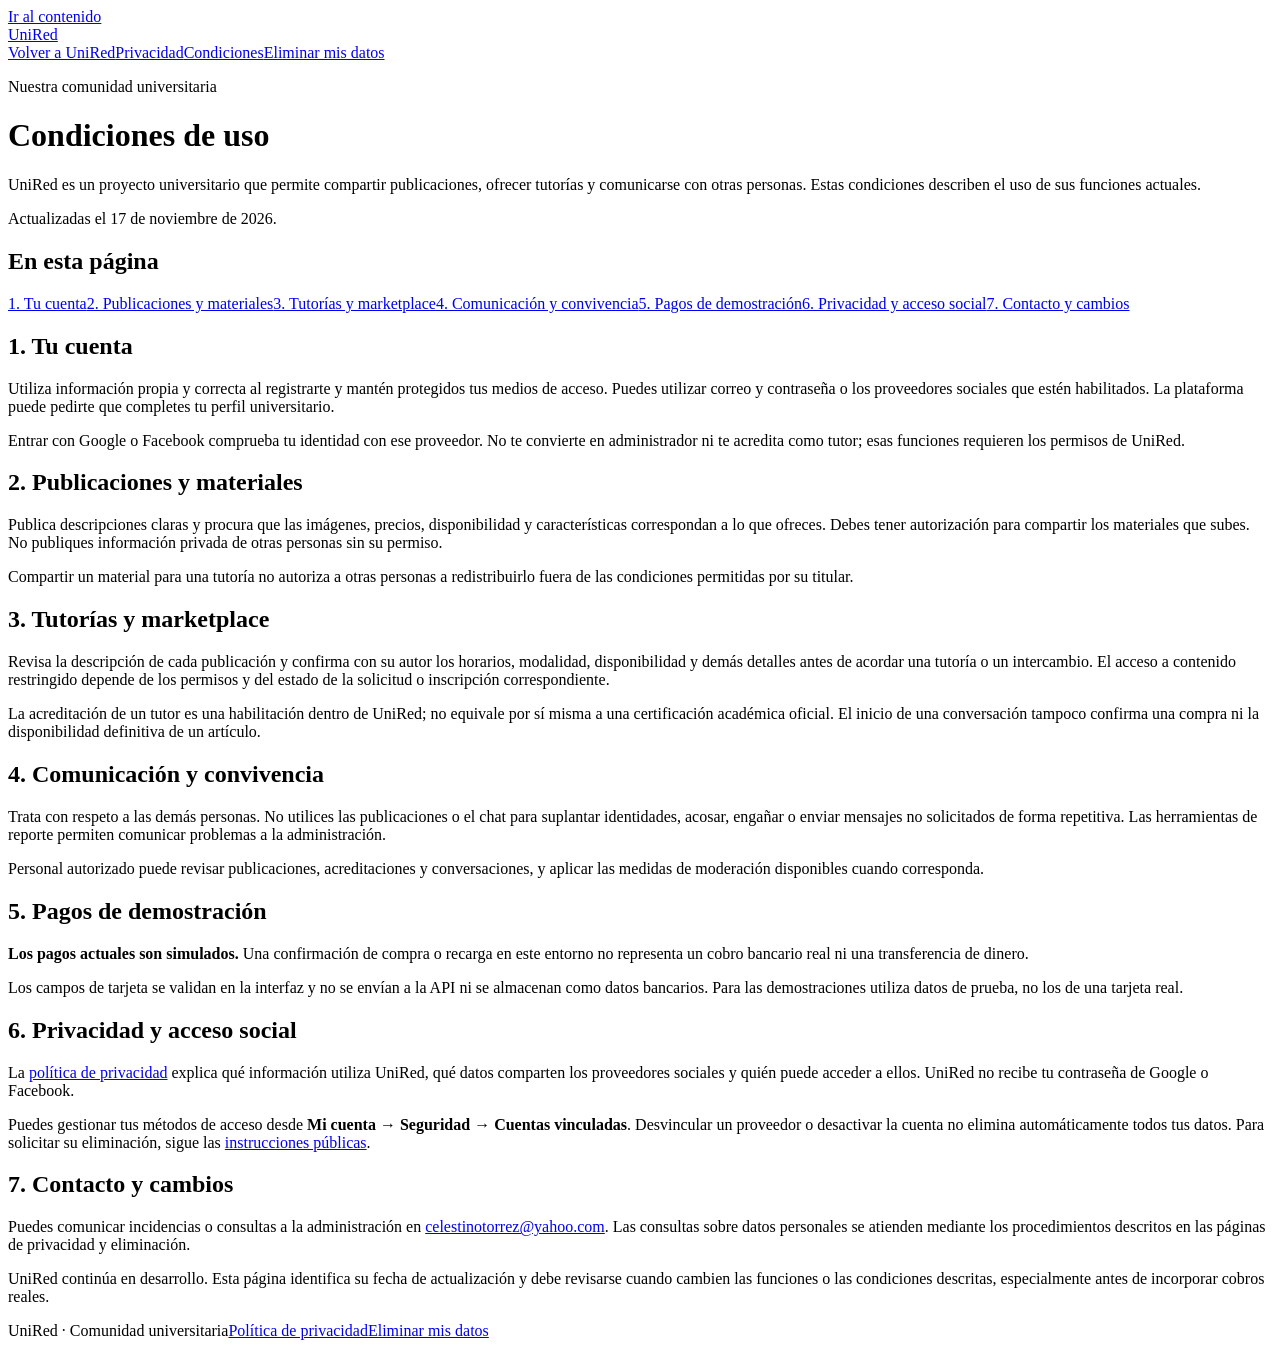
==== web/condiciones.html @ 5305efc9 "Publicar condiciones de uso de UniRed" ====
<!doctype html>
<html lang="es">
  <head>
    <meta charset="utf-8" />
    <meta name="viewport" content="width=device-width, initial-scale=1" />
    <meta
      name="description"
      content="Condiciones de uso de UniRed: cuentas, acceso con Google, tutorías, marketplace, comunicaciones y pagos de demostración."
    />
    <title>Condiciones de uso · UniRed</title>
    <link rel="icon" href="/favicon.png" />
    <link rel="stylesheet" href="/legal.css" />
  </head>
  <body>
    <a class="skip" href="#contenido">Ir al contenido</a>
    <header class="header">
      <div class="header-inner">
        <a class="brand" href="/#/home" aria-label="UniRed, ir al inicio"
          >Uni<span>Red</span></a
        >
        <nav aria-label="Navegación">
          <a href="/#/home">Volver a UniRed</a
          ><a href="/privacidad.html">Privacidad</a
          ><a href="/condiciones.html" aria-current="page">Condiciones</a
          ><a href="/eliminacion-datos.html">Eliminar mis datos</a>
        </nav>
      </div>
    </header>
    <main class="container" id="contenido">
      <p class="eyebrow">Nuestra comunidad universitaria</p>
      <h1>Condiciones de uso</h1>
      <p class="lead">
        UniRed es un proyecto universitario que permite compartir publicaciones,
        ofrecer tutorías y comunicarse con otras personas. Estas condiciones
        describen el uso de sus funciones actuales.
      </p>
      <p class="updated">Actualizadas el 17 de noviembre de 2026.</p>
      <div class="layout">
        <nav class="contents" aria-label="En esta página">
          <h2>En esta página</h2>
          <a href="#cuenta">1. Tu cuenta</a
          ><a href="#contenido-publicado">2. Publicaciones y materiales</a
          ><a href="#tutorias-market">3. Tutorías y marketplace</a
          ><a href="#convivencia">4. Comunicación y convivencia</a
          ><a href="#pagos">5. Pagos de demostración</a
          ><a href="#privacidad">6. Privacidad y acceso social</a
          ><a href="#contacto">7. Contacto y cambios</a>
        </nav>
        <div class="content">
          <section id="cuenta">
            <h2>1. Tu cuenta</h2>
            <p>
              Utiliza información propia y correcta al registrarte y mantén
              protegidos tus medios de acceso. Puedes utilizar correo y
              contraseña o los proveedores sociales que estén habilitados.
              La plataforma puede pedirte que completes tu perfil universitario.
            </p>
            <p>
              Entrar con Google o Facebook comprueba tu identidad con ese
              proveedor. No te convierte en administrador ni te acredita como
              tutor; esas funciones requieren los permisos de UniRed.
            </p>
          </section>
          <section id="contenido-publicado">
            <h2>2. Publicaciones y materiales</h2>
            <p>
              Publica descripciones claras y procura que las imágenes, precios,
              disponibilidad y características correspondan a lo que ofreces.
              Debes tener autorización para compartir los materiales que subes.
              No publiques información privada de otras personas sin su permiso.
            </p>
            <p>
              Compartir un material para una tutoría no autoriza a otras personas
              a redistribuirlo fuera de las condiciones permitidas por su titular.
            </p>
          </section>
          <section id="tutorias-market">
            <h2>3. Tutorías y marketplace</h2>
            <p>
              Revisa la descripción de cada publicación y confirma con su autor
              los horarios, modalidad, disponibilidad y demás detalles antes de
              acordar una tutoría o un intercambio. El acceso a contenido
              restringido depende de los permisos y del estado de la solicitud
              o inscripción correspondiente.
            </p>
            <p>
              La acreditación de un tutor es una habilitación dentro de UniRed;
              no equivale por sí misma a una certificación académica oficial.
              El inicio de una conversación tampoco confirma una compra ni la
              disponibilidad definitiva de un artículo.
            </p>
          </section>
          <section id="convivencia">
            <h2>4. Comunicación y convivencia</h2>
            <p>
              Trata con respeto a las demás personas. No utilices las
              publicaciones o el chat para suplantar identidades, acosar,
              engañar o enviar mensajes no solicitados de forma repetitiva.
              Las herramientas de reporte permiten comunicar problemas a la
              administración.
            </p>
            <p>
              Personal autorizado puede revisar publicaciones, acreditaciones y
              conversaciones, y aplicar las medidas de moderación disponibles
              cuando corresponda.
            </p>
          </section>
          <section id="pagos">
            <h2>5. Pagos de demostración</h2>
            <div class="notice warm">
              <p>
                <strong>Los pagos actuales son simulados.</strong> Una
                confirmación de compra o recarga en este entorno no representa
                un cobro bancario real ni una transferencia de dinero.
              </p>
            </div>
            <p>
              Los campos de tarjeta se validan en la interfaz y no se envían a
              la API ni se almacenan como datos bancarios. Para las
              demostraciones utiliza datos de prueba, no los de una tarjeta real.
            </p>
          </section>
          <section id="privacidad">
            <h2>6. Privacidad y acceso social</h2>
            <p>
              La <a href="/privacidad.html">política de privacidad</a> explica
              qué información utiliza UniRed, qué datos comparten los
              proveedores sociales y quién puede acceder a ellos. UniRed no
              recibe tu contraseña de Google o Facebook.
            </p>
            <p>
              Puedes gestionar tus métodos de acceso desde
              <strong>Mi cuenta → Seguridad → Cuentas vinculadas</strong>.
              Desvincular un proveedor o desactivar la cuenta no elimina
              automáticamente todos tus datos. Para solicitar su eliminación,
              sigue las <a href="/eliminacion-datos.html">instrucciones públicas</a>.
            </p>
          </section>
          <section id="contacto">
            <h2>7. Contacto y cambios</h2>
            <p>
              Puedes comunicar incidencias o consultas a la administración en
              <a class="mail" href="mailto:celestinotorrez@yahoo.com"
                >celestinotorrez@yahoo.com</a
              >. Las consultas sobre datos personales se atienden mediante los
              procedimientos descritos en las páginas de privacidad y eliminación.
            </p>
            <p>
              UniRed continúa en desarrollo. Esta página identifica su fecha de
              actualización y debe revisarse cuando cambien las funciones o las
              condiciones descritas, especialmente antes de incorporar cobros reales.
            </p>
          </section>
        </div>
      </div>
    </main>
    <footer>
      <div class="inner">
        <span>UniRed · Comunidad universitaria</span
        ><a href="/privacidad.html">Política de privacidad</a
        ><a href="/eliminacion-datos.html">Eliminar mis datos</a>
      </div>
    </footer>
  </body>
</html>
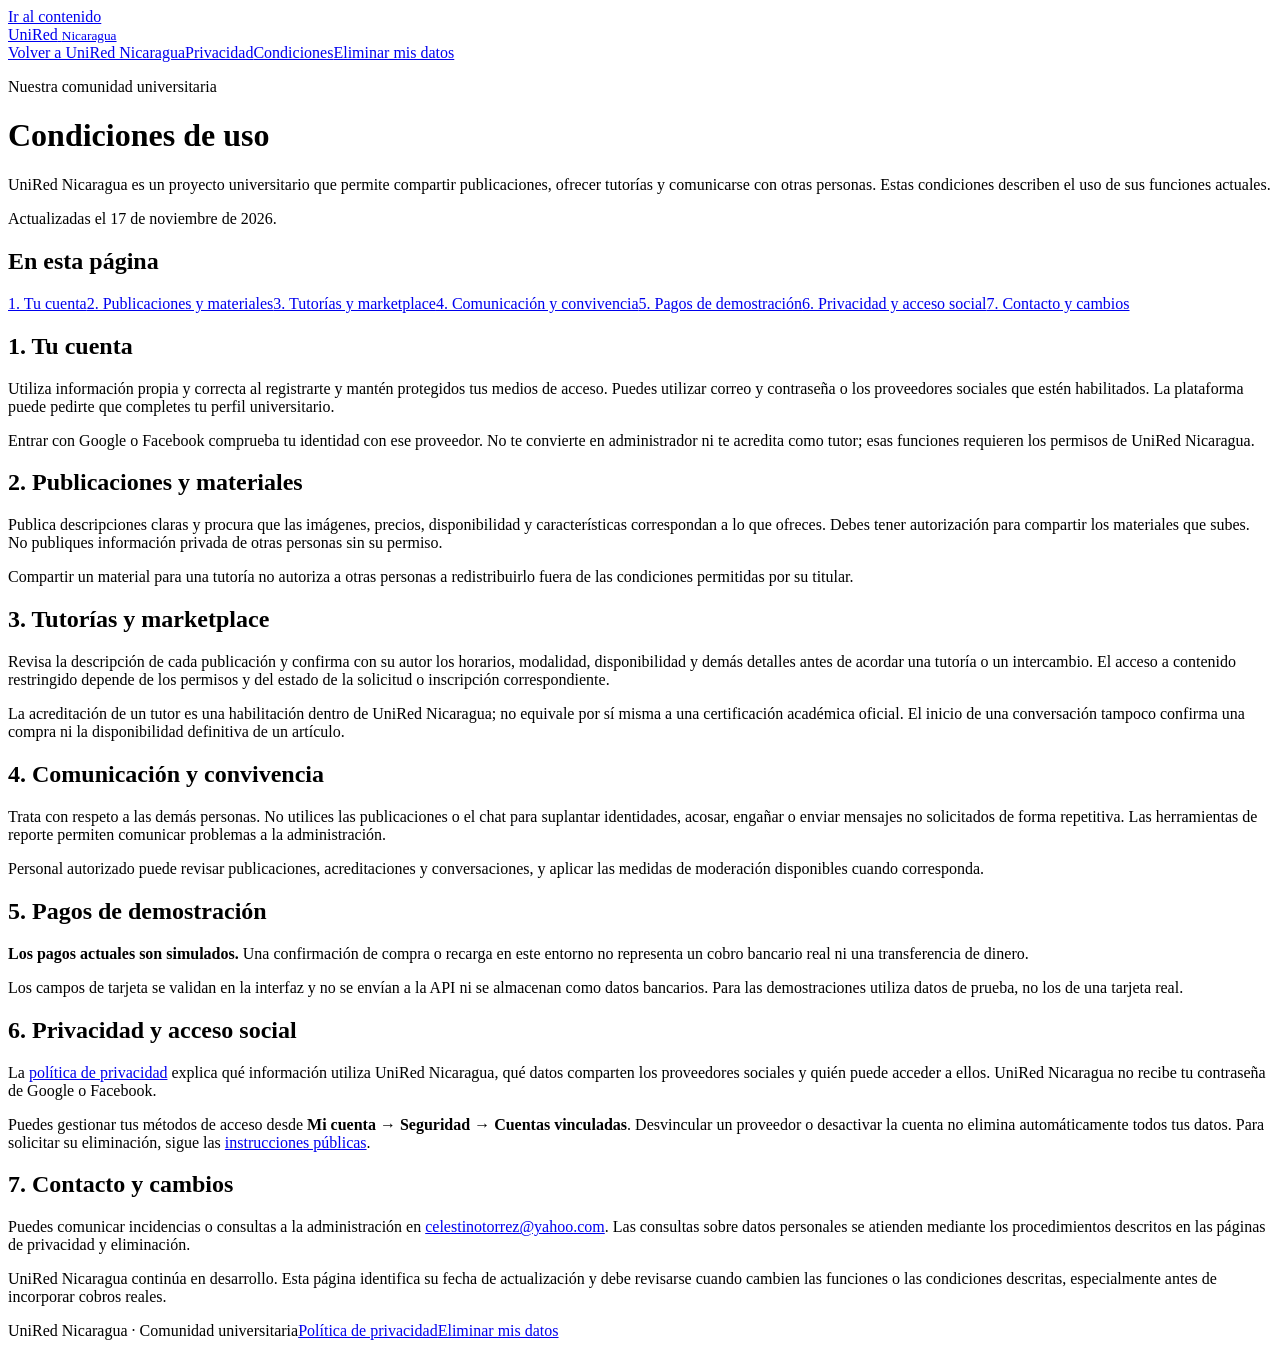
==== commit 3940dec5: "cambio logotipo" ====
--- a/web/condiciones.html
+++ b/web/condiciones.html
@@ -5,9 +5,9 @@
     <meta name="viewport" content="width=device-width, initial-scale=1" />
     <meta
       name="description"
-      content="Condiciones de uso de UniRed: cuentas, acceso con Google, tutorías, marketplace, comunicaciones y pagos de demostración."
+      content="Condiciones de uso de UniRed Nicaragua: cuentas, acceso con Google, tutorías, marketplace, comunicaciones y pagos de demostración."
     />
-    <title>Condiciones de uso · UniRed</title>
+    <title>Condiciones de uso · UniRed Nicaragua</title>
     <link rel="icon" href="/favicon.png" />
     <link rel="stylesheet" href="/legal.css" />
   </head>
@@ -15,11 +15,12 @@
     <a class="skip" href="#contenido">Ir al contenido</a>
     <header class="header">
       <div class="header-inner">
-        <a class="brand" href="/#/home" aria-label="UniRed, ir al inicio"
-          >Uni<span>Red</span></a
+        <a class="brand" href="/#/home" aria-label="UniRed Nicaragua, ir al inicio"
+          >Uni<span>Red</span>
+          <small>Nicaragua</small></a
         >
         <nav aria-label="Navegación">
-          <a href="/#/home">Volver a UniRed</a
+          <a href="/#/home">Volver a UniRed Nicaragua</a
           ><a href="/privacidad.html">Privacidad</a
           ><a href="/condiciones.html" aria-current="page">Condiciones</a
           ><a href="/eliminacion-datos.html">Eliminar mis datos</a>
@@ -30,7 +31,7 @@
       <p class="eyebrow">Nuestra comunidad universitaria</p>
       <h1>Condiciones de uso</h1>
       <p class="lead">
-        UniRed es un proyecto universitario que permite compartir publicaciones,
+        UniRed Nicaragua es un proyecto universitario que permite compartir publicaciones,
         ofrecer tutorías y comunicarse con otras personas. Estas condiciones
         describen el uso de sus funciones actuales.
       </p>
@@ -58,7 +59,7 @@
             <p>
               Entrar con Google o Facebook comprueba tu identidad con ese
               proveedor. No te convierte en administrador ni te acredita como
-              tutor; esas funciones requieren los permisos de UniRed.
+              tutor; esas funciones requieren los permisos de UniRed Nicaragua.
             </p>
           </section>
           <section id="contenido-publicado">
@@ -84,7 +85,7 @@
               o inscripción correspondiente.
             </p>
             <p>
-              La acreditación de un tutor es una habilitación dentro de UniRed;
+              La acreditación de un tutor es una habilitación dentro de UniRed Nicaragua;
               no equivale por sí misma a una certificación académica oficial.
               El inicio de una conversación tampoco confirma una compra ni la
               disponibilidad definitiva de un artículo.
@@ -124,8 +125,8 @@
             <h2>6. Privacidad y acceso social</h2>
             <p>
               La <a href="/privacidad.html">política de privacidad</a> explica
-              qué información utiliza UniRed, qué datos comparten los
-              proveedores sociales y quién puede acceder a ellos. UniRed no
+              qué información utiliza UniRed Nicaragua, qué datos comparten los
+              proveedores sociales y quién puede acceder a ellos. UniRed Nicaragua no
               recibe tu contraseña de Google o Facebook.
             </p>
             <p>
@@ -146,7 +147,7 @@
               procedimientos descritos en las páginas de privacidad y eliminación.
             </p>
             <p>
-              UniRed continúa en desarrollo. Esta página identifica su fecha de
+              UniRed Nicaragua continúa en desarrollo. Esta página identifica su fecha de
               actualización y debe revisarse cuando cambien las funciones o las
               condiciones descritas, especialmente antes de incorporar cobros reales.
             </p>
@@ -156,7 +157,7 @@
     </main>
     <footer>
       <div class="inner">
-        <span>UniRed · Comunidad universitaria</span
+        <span>UniRed Nicaragua · Comunidad universitaria</span
         ><a href="/privacidad.html">Política de privacidad</a
         ><a href="/eliminacion-datos.html">Eliminar mis datos</a>
       </div>
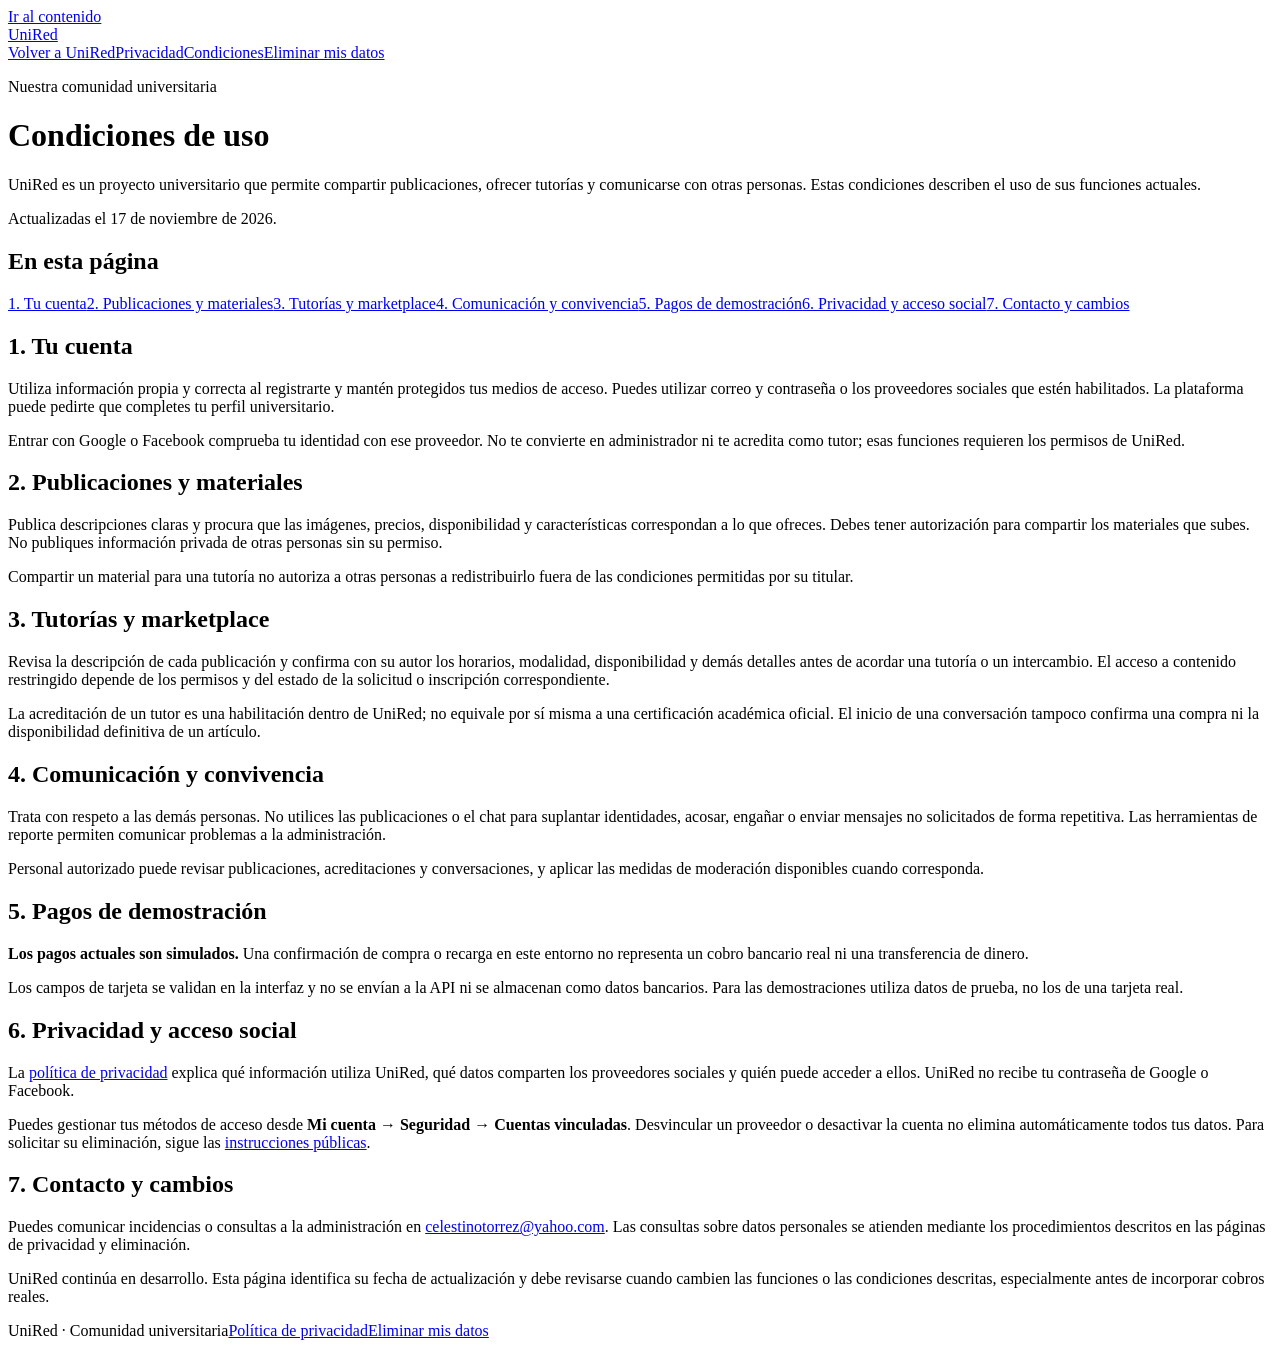
==== commit dd2dabbd: "reajustes" ====
--- a/web/condiciones.html
+++ b/web/condiciones.html
@@ -5,9 +5,9 @@
     <meta name="viewport" content="width=device-width, initial-scale=1" />
     <meta
       name="description"
-      content="Condiciones de uso de UniRed Nicaragua: cuentas, acceso con Google, tutorías, marketplace, comunicaciones y pagos de demostración."
+      content="Condiciones de uso de UniRed: cuentas, acceso con Google, tutorías, marketplace, comunicaciones y pagos de demostración."
     />
-    <title>Condiciones de uso · UniRed Nicaragua</title>
+    <title>Condiciones de uso · UniRed</title>
     <link rel="icon" href="/favicon.png" />
     <link rel="stylesheet" href="/legal.css" />
   </head>
@@ -15,12 +15,11 @@
     <a class="skip" href="#contenido">Ir al contenido</a>
     <header class="header">
       <div class="header-inner">
-        <a class="brand" href="/#/home" aria-label="UniRed Nicaragua, ir al inicio"
-          >Uni<span>Red</span>
-          <small>Nicaragua</small></a
+        <a class="brand" href="/#/home" aria-label="UniRed, ir al inicio"
+          >Uni<span>Red</span></a
         >
         <nav aria-label="Navegación">
-          <a href="/#/home">Volver a UniRed Nicaragua</a
+          <a href="/#/home">Volver a UniRed</a
           ><a href="/privacidad.html">Privacidad</a
           ><a href="/condiciones.html" aria-current="page">Condiciones</a
           ><a href="/eliminacion-datos.html">Eliminar mis datos</a>
@@ -31,7 +30,7 @@
       <p class="eyebrow">Nuestra comunidad universitaria</p>
       <h1>Condiciones de uso</h1>
       <p class="lead">
-        UniRed Nicaragua es un proyecto universitario que permite compartir publicaciones,
+        UniRed es un proyecto universitario que permite compartir publicaciones,
         ofrecer tutorías y comunicarse con otras personas. Estas condiciones
         describen el uso de sus funciones actuales.
       </p>
@@ -59,7 +58,7 @@
             <p>
               Entrar con Google o Facebook comprueba tu identidad con ese
               proveedor. No te convierte en administrador ni te acredita como
-              tutor; esas funciones requieren los permisos de UniRed Nicaragua.
+              tutor; esas funciones requieren los permisos de UniRed.
             </p>
           </section>
           <section id="contenido-publicado">
@@ -85,7 +84,7 @@
               o inscripción correspondiente.
             </p>
             <p>
-              La acreditación de un tutor es una habilitación dentro de UniRed Nicaragua;
+              La acreditación de un tutor es una habilitación dentro de UniRed;
               no equivale por sí misma a una certificación académica oficial.
               El inicio de una conversación tampoco confirma una compra ni la
               disponibilidad definitiva de un artículo.
@@ -125,8 +124,8 @@
             <h2>6. Privacidad y acceso social</h2>
             <p>
               La <a href="/privacidad.html">política de privacidad</a> explica
-              qué información utiliza UniRed Nicaragua, qué datos comparten los
-              proveedores sociales y quién puede acceder a ellos. UniRed Nicaragua no
+              qué información utiliza UniRed, qué datos comparten los
+              proveedores sociales y quién puede acceder a ellos. UniRed no
               recibe tu contraseña de Google o Facebook.
             </p>
             <p>
@@ -147,7 +146,7 @@
               procedimientos descritos en las páginas de privacidad y eliminación.
             </p>
             <p>
-              UniRed Nicaragua continúa en desarrollo. Esta página identifica su fecha de
+              UniRed continúa en desarrollo. Esta página identifica su fecha de
               actualización y debe revisarse cuando cambien las funciones o las
               condiciones descritas, especialmente antes de incorporar cobros reales.
             </p>
@@ -157,7 +156,7 @@
     </main>
     <footer>
       <div class="inner">
-        <span>UniRed Nicaragua · Comunidad universitaria</span
+        <span>UniRed · Comunidad universitaria</span
         ><a href="/privacidad.html">Política de privacidad</a
         ><a href="/eliminacion-datos.html">Eliminar mis datos</a>
       </div>
